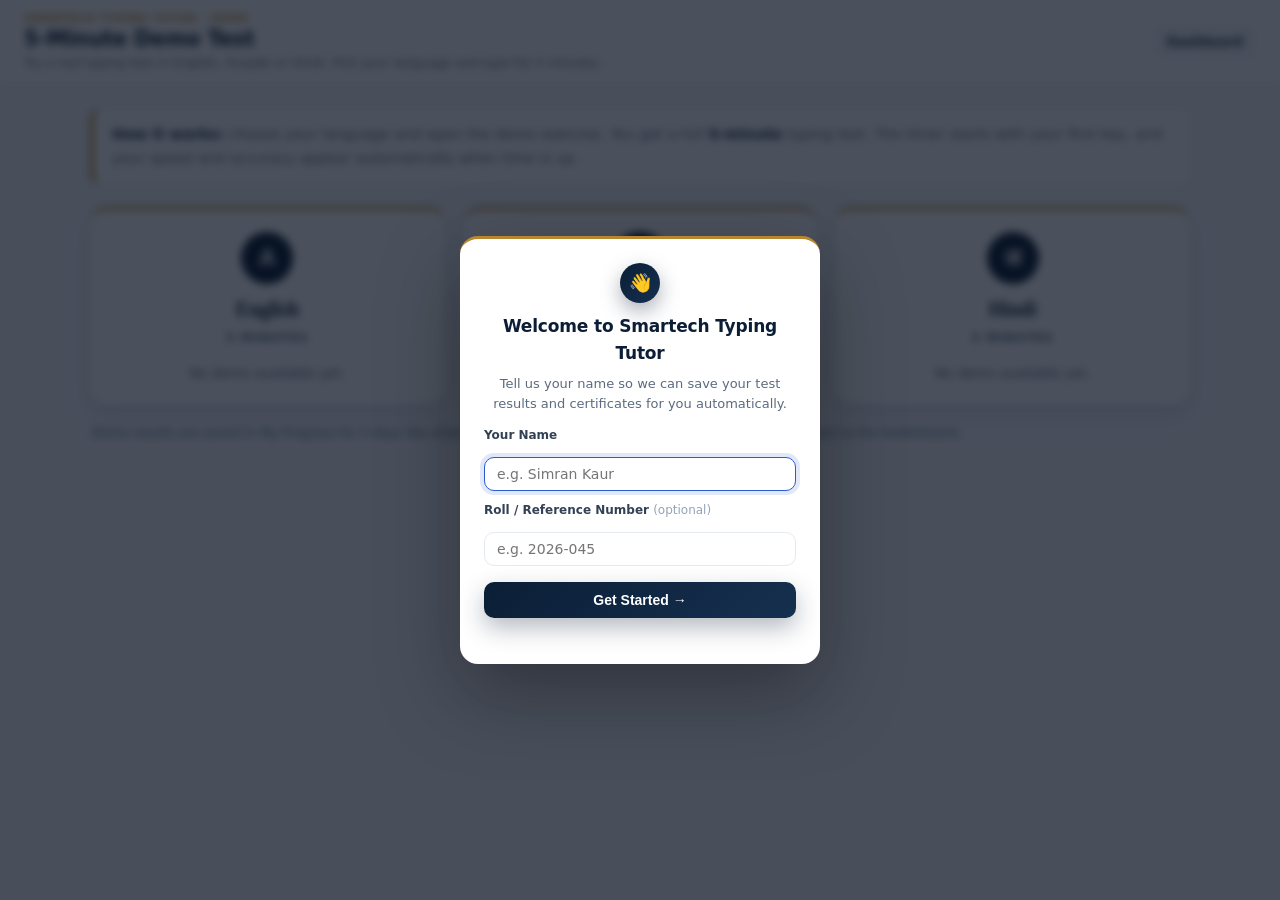
==== demo.html @ 73a7d00c "Add files via upload" ====
<!DOCTYPE html>
<html lang="en">
<head>
<link rel="icon" type="image/png" href="icon.ico">
<meta charset="UTF-8">
<script src="protect.js"></script>
<meta name="viewport" content="width=device-width, initial-scale=1.0">
<title>5-Minute Demo Test | Smartech Typing Tutor</title>
<script src="themes.js"></script>
<link rel="stylesheet" href="styles.css">
<link rel="stylesheet" href="themes.css">
<link rel="stylesheet" href="shell.css">
<style>
html, body { height: 100%; margin: 0; }
body { font-family: var(--font-body); background: var(--bg); display: flex; flex-direction: column; min-height: 100vh; }

.demo-wrap { width: 92%; max-width: 1100px; margin: 24px auto 40px; }
.demo-lead {
  margin: 0 0 22px; padding: 14px 18px; border: 1px solid var(--border); border-left: 4px solid var(--gold);
  border-radius: 12px; background: var(--card); color: var(--muted); font-size: 14.5px; line-height: 1.6;
}
.demo-lead strong { color: var(--ink); }

.demo-grid { display: grid; grid-template-columns: repeat(auto-fit, minmax(260px, 1fr)); gap: 18px; }
.demo-card {
  background: var(--card); border: 1px solid var(--border); border-top: 3px solid var(--gold);
  border-radius: 16px; box-shadow: var(--shadow-md); padding: 22px 20px 20px; text-align: center;
}
.demo-badge {
  width: 52px; height: 52px; margin: 0 auto 10px; border-radius: 50%; display: grid; place-items: center;
  background: var(--ink); color: #fff; font-size: 1.5rem; font-weight: 800;
  font-family: "Nirmala UI", "Noto Sans Gurmukhi", "Noto Sans Devanagari", Arial, sans-serif;
}
.demo-card h2 { margin: 0 0 4px; border: none; padding: 0; color: var(--ink); font-size: 1.25rem; }
.demo-card .demo-time { margin: 0 0 16px; font-size: 12px; font-weight: 700; letter-spacing: .08em; text-transform: uppercase; color: var(--muted); }
.demo-list { display: flex; flex-wrap: wrap; justify-content: center; gap: 10px; }
.demo-list p { margin: 0; color: var(--muted); font-size: 13.5px; }

.exercise-btn {
  background: var(--ink); color: #fff; border: none; border-radius: 10px; padding: 12px 22px; min-width: 150px;
  font-weight: 700; font-size: 0.95rem; cursor: pointer; transition: transform .12s ease, background .12s ease;
}
.exercise-btn:hover { background: var(--ink-700, var(--ink)); transform: translateY(-2px); }

.demo-note { margin: 18px 2px 0; font-size: 12.5px; color: var(--muted); line-height: 1.6; }
</style>

<!-- SECURITY BLOCK -->
<script>
document.addEventListener('contextmenu', e => e.preventDefault());
document.addEventListener('copy', e => e.preventDefault());
document.addEventListener('paste', e => e.preventDefault());
document.addEventListener('keydown', e => {
    if (e.key === 'F12') e.preventDefault();
    if (e.ctrlKey && e.shiftKey && e.key === 'I') e.preventDefault();
    if (e.ctrlKey && e.key === 'u') e.preventDefault();
    if (e.ctrlKey && e.key === 's') e.preventDefault();
});
</script>

<script src="profile.js"></script>
<script src="pagehead.js"></script>
</head>
<body>
<div class="main">


<div class="demo-wrap">

  <p class="demo-lead">
    <strong>How it works:</strong> choose your language and open the demo exercise. You get a full
    <strong>5-minute</strong> typing test. The timer starts with your first key, and your speed and accuracy
    appear automatically when time is up.
  </p>

  <div class="demo-grid">
    <section class="demo-card">
      <div class="demo-badge" aria-hidden="true">A</div>
      <h2>English</h2>
      <p class="demo-time">5 minutes</p>
      <div class="demo-list" id="demoEnglish"></div>
    </section>

    <section class="demo-card">
      <div class="demo-badge" aria-hidden="true">&#x0A2A;</div>
      <h2>Punjabi</h2>
      <p class="demo-time">5 minutes</p>
      <div class="demo-list" id="demoPunjabi"></div>
    </section>

    <section class="demo-card">
      <div class="demo-badge" aria-hidden="true">&#x0905;</div>
      <h2>Hindi</h2>
      <p class="demo-time">5 minutes</p>
      <div class="demo-list" id="demoHindi"></div>
    </section>
  </div>

  <p class="demo-note">
    Demo results are saved in My Progress for 3 days like other tests, but a demo never issues a certificate
    and is not sent to the leaderboard.
  </p>
</div>

<script src="exercises.js"></script>
<script>
/* Demo exercises come from the same GitHub exercise file as everything else.
   In that file a demo is a block whose ### header contains the word "Demo":
       ### Demo English   /   ### Demo Punjabi   /   ### Demo Hindi            */
if (window.SmartechExercises) {
  [["English", "demoEnglish"], ["Punjabi", "demoPunjabi"], ["Hindi", "demoHindi"]].forEach(function (p) {
    SmartechExercises.mountDemo({ container: p[1], lang: p[0], target: "paragraph.html" });
  });
}
</script>

</div>
</body>
</html>
---- styles.css ----
/* ============================================================
   Smartech Typing Tutor — Global Design System
   A single, cohesive theme used across every page: deep-ink
   navy with a restrained brass accent, a serif display face
   for headings over Inter body text, card-based layout.
   ============================================================ */

:root {
  /* ---- core palette ---- */
  --ink: #0B1E36;           /* deep navy-ink — sidebar, headers, dark surfaces */
  --ink-700: #15304F;
  --ink-600: #1E3E63;
  --primary: #0B1E36;       /* alias kept for older markup */
  --primary-light: #15304F;

  --accent: #2A5BD1;        /* action blue — buttons, links, focus */
  --accent-dark: #1E45A8;

  --gold: #B8862E;          /* premium accent — used sparingly: badges, active nav, certificates */
  --gold-light: #E7B75B;
  --gold-soft: #F6ECD6;     /* pale gold wash for backgrounds */
  --gold-dark: #8f671f;     /* darker gold stop, e.g. the sidebar avatar gradient */

  /* Sidebar text/border tokens — defaults match what sidebar.css used to
     hardcode (white-on-dark), so dark-sidebar themes are unaffected.
     Light themes override these to dark-on-light. */
  --sidebar-bg: linear-gradient(180deg, var(--ink) 0%, #050f1d 100%);
  --sidebar-text: #ffffff;
  --sidebar-text-dim: rgba(255,255,255,0.72);
  --sidebar-text-faint: rgba(255,255,255,0.55);
  --sidebar-text-faintest: rgba(255,255,255,0.35);
  --sidebar-border: rgba(255,255,255,0.08);
  --sidebar-hover-bg: rgba(255,255,255,0.07);
  --sidebar-card-bg: rgba(255,255,255,0.06);
  --sidebar-card-border: rgba(255,255,255,0.08);

  --bg: #F4F6FA;
  --card: #ffffff;
  --text: #16202E;
  --muted: #5C6B7F;
  --border: #E5E9F1;

  --green: #178A53;
  --danger: #C9432B;
  --danger-dark: #A9371F;
  --red: #C9432B;           /* alias — some pages reference --red directly */

  /* ---- type ---- */
  --font-heading: Georgia, 'Iowan Old Style', 'Palatino Linotype', 'Book Antiqua', serif;
  --font-body: 'Inter', system-ui, -apple-system, 'Segoe UI', Roboto, 'Helvetica Neue', Arial, sans-serif;
  --font-mono: 'SFMono-Regular', 'Consolas', 'Courier New', monospace;

  /* ---- shared radius + shadow scale, used to keep every page consistent ---- */
  --radius-sm: 8px;
  --radius-md: 12px;
  --radius-lg: 18px;
  --shadow-sm: 0 1px 2px rgba(11,30,54,0.04), 0 2px 8px rgba(11,30,54,0.05);
  --shadow-md: 0 4px 10px rgba(11,30,54,0.05), 0 10px 24px rgba(11,30,54,0.07);
  --shadow-lg: 0 10px 24px rgba(11,30,54,0.08), 0 24px 48px rgba(11,30,54,0.12);
}

* { box-sizing: border-box; }

html, body { height: 100%; margin: 0; }

body {
  font-family: var(--font-body);
  background: var(--bg);
  color: var(--text);
  -webkit-font-smoothing: antialiased;
  -moz-osx-font-smoothing: grayscale;
  line-height: 1.55;
}

h1, h2, h3, h4 { font-family: var(--font-heading); letter-spacing: -0.01em; }

a { color: var(--accent); }

::selection { background: rgba(42,91,209,0.18); }

/* focus visibility, kept consistent everywhere */
a:focus-visible, button:focus-visible, input:focus-visible, textarea:focus-visible, select:focus-visible, [tabindex]:focus-visible {
  outline: 2px solid var(--accent);
  outline-offset: 2px;
}

@media (prefers-reduced-motion: reduce) {
  *, *::before, *::after { animation-duration: 0.001ms !important; animation-iteration-count: 1 !important; transition-duration: 0.001ms !important; }
}

/* subtle, consistent scrollbar so the app doesn't feel like a bare webpage */
::-webkit-scrollbar { width: 10px; height: 10px; }
::-webkit-scrollbar-track { background: transparent; }
::-webkit-scrollbar-thumb { background: #cbd5e1; border-radius: 999px; }
::-webkit-scrollbar-thumb:hover { background: #94a3b8; }

/* ============================================================
   Header / top nav (used on pages that render header.html or
   their own site-header/nav)
   ============================================================ */
.site-header {
  display: flex;
  align-items: center;
  justify-content: space-between;
  padding: 16px 28px;
  border-bottom: 1px solid var(--border);
  background: #ffffff;
}
.logo { height: 56px; }

.main-nav a {
  margin: 0 10px;
  text-decoration: none;
  color: #fff;
  font-weight: 600;
}

nav {
  background: var(--ink);
  padding: 10px 18px;
}
nav ul {
  list-style: none;
  margin: 0;
  padding: 0;
  display: flex;
  align-items: center;
  flex-wrap: wrap;
}
nav ul li { margin-right: 6px; }
nav ul li a,
nav ul li button {
  color: rgba(255,255,255,0.9);
  text-decoration: none;
  font-weight: 600;
  font-size: 14.5px;
  background: transparent;
  border: none;
  padding: 8px 14px;
  border-radius: var(--radius-sm);
  cursor: pointer;
  transition: background 0.18s ease, color 0.18s ease;
}
nav ul li a:hover,
nav ul li button:hover {
  background: rgba(255,255,255,0.14);
  color: #fff;
}

.header {
  display: flex;
  justify-content: space-between;
  padding: 12px 20px;
  align-items: center;
}
.header img { height: 64px; }

/* ============================================================
   Layout helpers
   ============================================================ */
.container {
  width: 92%;
  max-width: 1200px;
  margin: 24px auto;
  padding: 12px;
  border-radius: 10px;
}
.container2 {
  max-width: 90%;
  margin: 18px auto;
  padding: 12px;
}

.card {
  background: var(--card);
  padding: 24px;
  border-radius: var(--radius-lg);
  box-shadow: var(--shadow-sm);
  border: 1px solid var(--border);
  margin-bottom: 20px;
  transition: transform 0.2s ease, box-shadow 0.2s ease;
}
.card:hover {
  box-shadow: var(--shadow-md);
}
.card h2 {
  color: var(--ink);
  font-size: 1.2rem;
  border-left: 3px solid var(--gold);
  padding-left: 14px;
  margin-bottom: 10px;
}

/* ============================================================
   Forms / inputs / buttons
   ============================================================ */
input, textarea, select {
  width: 100%;
  padding: 10px 12px;
  margin-top: 8px;
  border-radius: var(--radius-sm);
  border: 1.5px solid var(--border);
  font-family: inherit;
  font-size: 14.5px;
  background: #fff;
  color: var(--text);
  transition: border-color 0.15s ease, box-shadow 0.15s ease;
}
input:focus, textarea:focus, select:focus {
  outline: none;
  border-color: var(--accent);
  box-shadow: 0 0 0 3px rgba(42,91,209,0.13);
}

button {
  margin-top: 10px;
  padding: 10px 18px;
  border: none;
  background: var(--accent);
  color: #fff;
  border-radius: var(--radius-sm);
  font-weight: 600;
  font-size: 14.5px;
  cursor: pointer;
  transition: background 0.18s ease, transform 0.12s ease, box-shadow 0.18s ease;
  box-shadow: 0 4px 12px rgba(42,91,209,0.2);
}
button:hover { background: var(--accent-dark); transform: translateY(-1px); }
button:active { transform: translateY(0); }

.primary-btn { background: var(--ink); color: #fff; border: none; padding: 11px 20px; border-radius: var(--radius-sm); font-weight: 700; cursor: pointer; box-shadow: 0 6px 16px rgba(11,30,54,0.22); }
.primary-btn:hover { background: var(--ink-700); }
.secondary-btn { background: #fff; color: var(--ink); border: 1px solid var(--border); padding: 10px 18px; border-radius: var(--radius-sm); font-weight: 700; cursor: pointer; margin-right: 8px; }
.secondary-btn:hover { background: var(--border); }

.small-btn {
  padding: 7px 12px;
  border: 1px solid var(--border);
  cursor: pointer;
  border-radius: var(--radius-sm);
  background: var(--primary);
  color: #fff;
  font-weight: 600;
}
.small-btn:hover { background: var(--primary-light); }

.link-btn { background: transparent; color: var(--accent); border: 0; cursor: pointer; box-shadow: none; }
.link-btn:hover { background: transparent; text-decoration: underline; }

.delete-btn, button.delete-btn { background: var(--danger); box-shadow: 0 6px 16px rgba(201,67,43,0.25); }
.delete-btn:hover { background: var(--danger-dark); }

.hidden { display: none !important; }

#fullscreenBtn {
  background: #fff;
  color: var(--ink);
  border-radius: var(--radius-sm);
  border: 1px solid var(--border);
  padding: 9px 16px;
  cursor: pointer;
  font-weight: 700;
  box-shadow: var(--shadow-sm);
}
#fullscreenBtn:hover { background: #eef2f7; }

/* ============================================================
   Typing test area
   ============================================================ */
.header-row { display: flex; justify-content: space-between; align-items: center; margin-bottom: 10px; }
.left-meta, .center-meta, .right-meta { display: flex; align-items: center; gap: 10px; }
#timer { font-weight: 800; color: var(--danger); font-size: 1.15rem; font-variant-numeric: tabular-nums; }
#timere { font-weight: 800; color: var(--ink); font-variant-numeric: tabular-nums; }
#current-chunk { font-size: 1.15rem; color: var(--ink); text-align: center; font-weight: 700; font-family: var(--font-heading); }

.reference-outer,
.typing-input {
  width: 100%;
  height: 220px;
  box-sizing: border-box;
  padding: 18px;
  border: 1.5px solid var(--border);
  border-radius: var(--radius-md);
  background: #fff;
  line-height: 1.85;
  font-size: 1.3rem;
  font-family: var(--font-body);
  overflow-y: auto;
  resize: none;
  outline: none;
  margin-top: 10px;
}
.reference-outer { }
.typing-input:focus { border-color: var(--accent); box-shadow: 0 0 0 3px rgba(42,91,209,0.15); }

.paragraph { white-space: pre-wrap; }

.toggle-btn {
  background: #6b7280;
  color: #fff;
  border: none;
  border-radius: var(--radius-sm);
  padding: 9px 16px;
  cursor: pointer;
  margin-top: 12px;
  font-weight: 600;
}
.toggle-btn.active { background: var(--danger); }

/* Error highlighting used by highlightErrors() in script.js */
.correct { color: var(--green); }
.wrong { color: #fff; background: var(--danger); padding: 1px 4px; border-radius: 3px; font-weight: 700; }
.wrong u { text-decoration: underline; color: #fff; }
.wrong del { text-decoration: line-through; color: #fff; }
.given { color: var(--ink); }
.space-symbol {
  color: var(--accent-dark);
  text-decoration: none;
  font-weight: 700;
  padding: 0 4px;
  margin: 0 1px;
  border-radius: 3px;
  letter-spacing: 0.5px;
}

/* ============================================================
   Results
   ============================================================ */
.results-section { margin-top: 16px; }
#results {
  margin-top: 25px;
  padding: 24px;
  background: #fff;
  border-radius: var(--radius-lg);
  border: 1px solid var(--border);
  box-shadow: var(--shadow-md);
}
#results h2, .results-table caption {
  font-size: 22px;
  margin-bottom: 16px;
  font-weight: 700;
  font-family: var(--font-heading);
  color: var(--ink);
  text-align: center;
}

.results-table, #results-table {
  width: 100%;
  border-collapse: collapse;
  margin-top: 8px;
  font-size: 15px;
}
.results-table th, .results-table td,
#results-table th, #results-table td {
  border: 1px solid var(--border);
  padding: 11px 14px;
  text-align: left;
}
.results-table th, #results-table thead th {
  background: var(--ink);
  color: #fff;
  font-weight: 700;
  font-size: 12.5px;
  letter-spacing: 0.03em;
}
#results-table tbody tr:nth-child(even) { background: #f6f8fc; }
#results-table tbody tr:nth-child(odd) { background: #fff; }

.error-highlight, #error-highlight {
  margin-top: 12px;
  padding: 16px;
  background: var(--gold-soft);
  border: 1px solid #ead9ac;
  border-radius: var(--radius-md);
  color: #6b4f11;
}

.stats-history-table { width: 100%; border-collapse: collapse; margin-top: 10px; }
.stats-history-table th, .stats-history-table td { border: 1px solid var(--border); padding: 8px; }
.pass-result { color: var(--green); font-weight: 700; }
.fail-result { color: var(--danger); font-weight: 700; }

#results-notes { margin-top: 10px; padding: 12px; font-size: 14px; font-weight: 600; border-radius: var(--radius-sm); background: #f8fafc; }
#exam-note { color: var(--danger-dark); font-weight: 700; }
#pass-note { color: var(--green); font-weight: 700; }

#button-row button, #refresh-btn-2, #practice-another-btn-2 {
  padding: 11px 22px;
  margin: 5px;
  cursor: pointer;
  border-radius: var(--radius-sm);
  border: none;
  font-size: 14.5px;
  font-weight: 700;
}
#refresh-btn-2, #practice-another-btn-2 { background: var(--accent); color: #fff; }
#refresh-btn-2:hover, #practice-another-btn-2:hover { background: var(--accent-dark); }

.top-bar { width: 100%; display: flex; justify-content: space-between; align-items: center; margin-bottom: 10px; }
.left-meta button, .right-meta button { margin-left: 5px; }

/* ============================================================
   Popups / modals
   ============================================================ */
.popup {
  position: fixed; inset: 0; display: flex; align-items: center; justify-content: center;
  background: rgba(11,30,54,0.5);
  backdrop-filter: blur(3px);
  z-index: 15000;
}
.popup-inner {
  background: #fff; padding: 28px; border-radius: var(--radius-lg); min-width: 280px; text-align: center;
  box-shadow: 0 24px 60px rgba(0,0,0,0.28);
  border-top: 3px solid var(--gold);
}
.popup-actions { margin-top: 14px; display: flex; gap: 10px; justify-content: center; }

.error-message { background: #fdecea; border: 1px solid #f0bdb5; padding: 10px; margin-bottom: 8px; border-radius: var(--radius-sm); }

#loginModal {
  display: none; position: fixed; left: 0; top: 0; width: 100%; height: 100%;
  background: rgba(11,30,54,0.55); justify-content: center; align-items: center;
}
.modal-content { background: #fff; padding: 24px; border-radius: var(--radius-md); text-align: center; }

/* ============================================================
   Hero / intro section (index.html)
   ============================================================ */
#intro {
  display: flex;
  flex-wrap: wrap;
  align-items: center;
  justify-content: space-between;
  padding: 64px 8%;
  background: linear-gradient(135deg, #081627, var(--ink) 55%, var(--ink-600));
  border-radius: 0 0 28px 28px;
  color: #fff;
  overflow: hidden;
  position: relative;
}
#intro::before {
  content: "";
  position: absolute;
  inset: 0;
  background:
    radial-gradient(ellipse 60% 60% at 85% 15%, rgba(184,134,46,0.16), transparent 60%);
  pointer-events: none;
}
.intro-content { flex: 1; min-width: 300px; position: relative; }
.intro-content h1 { font-family: var(--font-heading); font-size: 2.5rem; font-weight: 700; letter-spacing: -0.01em; margin-bottom: 14px; color: #fff; line-height: 1.15; }
.highlight { color: var(--gold-light); }
.subtitle, .intro-content p { font-size: 1.02rem; color: rgba(255,255,255,0.82); max-width: 560px; line-height: 1.65; }
.intro-buttons { display: flex; gap: 14px; margin-top: 24px; flex-wrap: wrap; }
.btn { padding: 13px 26px; border-radius: var(--radius-sm); font-weight: 700; text-decoration: none; font-size: 0.96rem; transition: all 0.2s ease; display: inline-block; }
.gold-btn { background: var(--gold); color: var(--ink); box-shadow: 0 10px 24px rgba(184,134,46,0.35); }
.gold-btn:hover { background: var(--gold-light); transform: translateY(-2px); }
.black-btn { background: rgba(255,255,255,0.08); color: #fff; border: 1.5px solid rgba(255,255,255,0.45); }
.black-btn:hover { background: rgba(255,255,255,0.16); transform: translateY(-2px); }
.intro-image { flex: 1; text-align: center; position: relative; }
.intro-image img { width: 85%; max-width: 380px; filter: drop-shadow(0 16px 32px rgba(0,0,0,0.3)); }

@media (max-width: 800px) {
  #intro { flex-direction: column; text-align: center; padding: 44px 6%; }
  .intro-content h1 { font-size: 2rem; }
  .intro-buttons { justify-content: center; }
  .subtitle, .intro-content p { margin-left: auto; margin-right: auto; }
}

/* Deprecated intro-screen / floating letters — no longer used */
.letters-container, .letter, #intro-screen { display: none !important; }

#tips-list li { opacity: 0; transform: translateY(20px); transition: all 0.6s ease; }
#tips-list li.visible { opacity: 1; transform: translateY(0); }

/* ============================================================
   Dashboard leaderboard table (previously completely unstyled —
   only #results-table had rules, not #leaderboardTable)
   ============================================================ */
#leaderboardTable {
  width: 100%;
  border-collapse: collapse;
  margin-top: 6px;
  font-size: 14.5px;
}
#leaderboardTable th, #leaderboardTable td {
  padding: 11px 12px;
  text-align: left;
  border-bottom: 1px solid var(--border);
}
#leaderboardTable thead th {
  background: var(--ink);
  color: #fff;
  font-weight: 700;
  font-size: 12px;
  letter-spacing: 0.03em;
  border-bottom: none;
}
#leaderboardTable thead th:first-child { border-top-left-radius: var(--radius-sm); }
#leaderboardTable thead th:last-child { border-top-right-radius: var(--radius-sm); }
#leaderboardTable tbody tr:hover { background: var(--bg); }
#leaderboardTable tbody tr:nth-child(-n+3) { background: var(--gold-soft); }
#leaderboardTable tbody tr:nth-child(-n+3):hover { background: var(--gold-light); }

/* ============================================================
   Rank badges (leaderboards) — top 3 get a real gold/silver/
   bronze treatment since ranking is a genuine sequence; everyone
   else gets a plain numbered pill.
   ============================================================ */
.rank-badge {
  display: inline-flex;
  align-items: center;
  justify-content: center;
  min-width: 30px;
  height: 30px;
  padding: 0 6px;
  border-radius: 999px;
  font-weight: 800;
  font-size: 13px;
  font-family: var(--font-heading);
  color: var(--ink);
  background: var(--bg);
  border: 1px solid var(--border);
}
.rank-badge.rank-1 { background: linear-gradient(135deg, var(--gold-light), var(--gold)); color: var(--ink); border-color: transparent; box-shadow: 0 3px 10px rgba(184,134,46,0.35); }
.rank-badge.rank-2 { background: linear-gradient(135deg, #E4E8EE, #B7C1CC); color: var(--ink); border-color: transparent; box-shadow: 0 3px 10px rgba(0,0,0,0.14); }
.rank-badge.rank-3 { background: linear-gradient(135deg, #E3B08A, #B4703A); color: #fff; border-color: transparent; box-shadow: 0 3px 10px rgba(180,112,58,0.3); }

/* ============================================================
   Icon-led stat chips (mini-stats, course cards) — reuses the
   sidebar's stroke-icon language instead of emoji.
   ============================================================ */
.stat-icon {
  width: 22px; height: 22px;
  display: inline-flex;
  color: var(--accent);
  margin-bottom: 8px;
}
.stat-icon svg { width: 100%; height: 100%; display: block; }

/* ============================================================
   Rotating quote strip (dashboard hero)
   ============================================================ */
.quote-strip {
  margin-top: 22px;
  padding: 12px 18px;
  border-left: 2px solid var(--gold-light);
  color: rgba(255,255,255,0.72);
  font-family: var(--font-heading);
  font-style: italic;
  font-size: 0.98rem;
  max-width: 520px;
  min-height: 1.6em;
  transition: opacity 0.4s ease;
}

/* ============================================================
   Typing boxes: Arial in the Reference and Typing boxes on every
   test page (Punjabi / Hindi fall back to a Windows font that has
   those scripts, since Arial has no Gurmukhi/Devanagari glyphs).
   ============================================================ */
.reference-outer, .reference-outer *, #paragraph, .typing-input, #typing-input {
  font-family: Arial, "Nirmala UI", "Raavi", "Mangal", Helvetica, sans-serif !important;
}
---- themes.css ----
/* ============================================================
   Smartech Typing Tutor — Theme Packs
   ------------------------------------------------------------
   Selectable themes (the picker in sidebar.js / themes.js decides which are offered), switched by setting [data-theme] on
   <html> (see themes.js). Almost every component in styles.css
   already reads its colors from the --ink / --accent / --gold /
   --bg / --card / --text / --muted / --border custom properties,
   so each theme below only needs to redeclare that token layer —
   buttons, nav, cards, badges and the results table re-theme for
   free. Only a handful of screens (the typing surfaces, error
   highlighting) intentionally stay locked to plain white/black —
   that's the one thing no theme is allowed to touch, since typing
   accuracy depends on high, unambiguous contrast there.

   "classic" (Ink & Gold) is the original identity already defined
   in styles.css's base :root, so it has no block here — it's what
   you get with no [data-theme] attribute at all.
   ============================================================ */

/* ---------- 1. Silver Steel ---------- */
:root[data-theme="silver"] {
  --ink: #2E3338;
  --ink-700: #3C4247;
  --ink-600: #464D53;
  --primary: #2E3338;
  --primary-light: #3C4247;

  --accent: #4C6478;
  --accent-dark: #384E60;

  --gold: #93A1AC;         /* platinum accent, reuses the --gold slot everything already reads */
  --gold-light: #C9D3DC;
  --gold-soft: #EEF1F3;
  --gold-dark: #6C7982;

  --bg: #F1F2F4;
  --card: #ffffff;
  --text: #262B30;
  --muted: #6B7480;
  --border: #DADFE3;

  --shadow-sm: 0 1px 2px rgba(46,51,56,0.05), 0 2px 8px rgba(46,51,56,0.06);
  --shadow-md: 0 4px 10px rgba(46,51,56,0.06), 0 10px 24px rgba(46,51,56,0.08);
  --shadow-lg: 0 10px 24px rgba(46,51,56,0.10), 0 24px 48px rgba(46,51,56,0.14);

  --font-heading: 'Trebuchet MS', 'Segoe UI Semibold', 'Segoe UI', sans-serif;
  --sheen-a: rgba(255,255,255,0.55);
}
:root[data-theme="silver"] .sidebar {
  background: linear-gradient(180deg, #3C4247 0%, #1A1D20 100%);
}
:root[data-theme="silver"] .card,
:root[data-theme="silver"] .popup-inner,
:root[data-theme="silver"] .welcome-modal {
  background-image: linear-gradient(135deg, rgba(255,255,255,0.7), rgba(201,211,220,0.18));
}

/* ---------- 2. Aurora Gradient ---------- */
:root[data-theme="gradient"] {
  --ink: #150E29;
  --ink-700: #1D1440;
  --ink-600: #241A52;
  --primary: #150E29;
  --primary-light: #1D1440;

  --accent: #7C6CF0;
  --accent-dark: #6353D6;

  --gold: #22D3B4;
  --gold-light: #5EE8CE;
  --gold-soft: #E4FBF6;
  --gold-dark: #17967D;

  --bg: #F5F4FB;
  --card: #ffffff;
  --text: #1B1730;
  --muted: #6C6784;
  --border: #E6E3F5;

  --shadow-sm: 0 1px 2px rgba(21,14,41,0.05), 0 2px 8px rgba(21,14,41,0.06);
  --shadow-md: 0 4px 10px rgba(21,14,41,0.06), 0 10px 24px rgba(21,14,41,0.09);
  --shadow-lg: 0 10px 24px rgba(21,14,41,0.10), 0 24px 48px rgba(21,14,41,0.16);

  --font-heading: 'Century Gothic', 'Segoe UI', sans-serif;
  --grad-accent: linear-gradient(120deg, #22D3B4, #7C6CF0, #F45FA1);
  --sheen-a: rgba(124,108,240,0.5);
}
:root[data-theme="gradient"] .sidebar {
  background: linear-gradient(180deg, #1D1440 0%, #0B0718 100%);
}
:root[data-theme="gradient"] .primary-btn,
:root[data-theme="gradient"] .gold-btn,
:root[data-theme="gradient"] #refresh-btn-2,
:root[data-theme="gradient"] #practice-another-btn-2 {
  background: var(--grad-accent);
  background-size: 200% 200%;
}
:root[data-theme="gradient"] .primary-btn:hover,
:root[data-theme="gradient"] .gold-btn:hover,
:root[data-theme="gradient"] #refresh-btn-2:hover,
:root[data-theme="gradient"] #practice-another-btn-2:hover {
  background-position: 100% 50%;
}
:root[data-theme="gradient"] .sidebar ul li a.active-link {
  background: linear-gradient(120deg, rgba(34,211,180,0.2), rgba(124,108,240,0.26), rgba(244,95,161,0.2));
  box-shadow: inset 3px 0 0 #7C6CF0;
}
:root[data-theme="gradient"] #intro .intro-content h1 {
  background: var(--grad-accent);
  background-size: 200% 200%;
  -webkit-background-clip: text;
  background-clip: text;
  color: transparent;
  animation: smartechGradientShift 8s ease-in-out infinite;
}
@keyframes smartechGradientShift {
  0%, 100% { background-position: 0% 50%; }
  50% { background-position: 100% 50%; }
}

/* ---------- 3. Emerald Reserve ---------- */
:root[data-theme="emerald"] {
  --ink: #0B2B22;
  --ink-700: #123B2E;
  --ink-600: #184A39;
  --primary: #0B2B22;
  --primary-light: #123B2E;

  --accent: #1D9A6C;
  --accent-dark: #157E56;

  --gold: #C9A227;
  --gold-light: #E4C465;
  --gold-soft: #FBF3DC;
  --gold-dark: #96771E;

  --bg: #F3F7F4;
  --card: #ffffff;
  --text: #142A22;
  --muted: #5B6E64;
  --border: #DCE6E0;

  --shadow-sm: 0 1px 2px rgba(11,43,34,0.05), 0 2px 8px rgba(11,43,34,0.06);
  --shadow-md: 0 4px 10px rgba(11,43,34,0.06), 0 10px 24px rgba(11,43,34,0.09);
  --shadow-lg: 0 10px 24px rgba(11,43,34,0.10), 0 24px 48px rgba(11,43,34,0.15);

  --font-heading: 'Constantia', 'Cambria', Georgia, serif;
  --sheen-a: rgba(201,162,39,0.42);
}
:root[data-theme="emerald"] .sidebar {
  background: linear-gradient(180deg, #123B2E 0%, #051510 100%);
}

/* ---------- 4. Royal Maroon ---------- */
:root[data-theme="maroon"] {
  --ink: #3B0A14;
  --ink-700: #4E0F1C;
  --ink-600: #611526;
  --primary: #3B0A14;
  --primary-light: #4E0F1C;

  --accent: #C1414F;
  --accent-dark: #A02F3C;

  --gold: #C89B3C;
  --gold-light: #E3BD6C;
  --gold-soft: #FBF1DD;
  --gold-dark: #93702B;

  --bg: #FBF5F1;
  --card: #ffffff;
  --text: #2B1013;
  --muted: #7A5C60;
  --border: #EBD9D3;

  --shadow-sm: 0 1px 2px rgba(59,10,20,0.05), 0 2px 8px rgba(59,10,20,0.06);
  --shadow-md: 0 4px 10px rgba(59,10,20,0.06), 0 10px 24px rgba(59,10,20,0.09);
  --shadow-lg: 0 10px 24px rgba(59,10,20,0.10), 0 24px 48px rgba(59,10,20,0.15);

  --font-heading: 'Bookman Old Style', Garamond, Georgia, serif;
  --sheen-a: rgba(200,155,60,0.42);
}
:root[data-theme="maroon"] .sidebar {
  background: linear-gradient(180deg, #4E0F1C 0%, #1C0509 100%);
}

/* ---------- 5. Pearl Ivory (light) ---------- */
:root[data-theme="pearl"] {
  --ink: #2B2A28;
  --ink-700: #3A3936;
  --ink-600: #47453F;
  --primary: #2B2A28;
  --primary-light: #3A3936;

  --accent: #B9833E;
  --accent-dark: #966A2F;

  --gold: #C9A227;
  --gold-light: #E4C465;
  --gold-soft: #FBF3DC;
  --gold-dark: #96771E;

  --bg: #FAF7F2;
  --card: #ffffff;
  --text: #2B2A28;
  --muted: #837E72;
  --border: #E8E1D2;

  --shadow-sm: 0 1px 2px rgba(43,42,40,0.05), 0 2px 8px rgba(43,42,40,0.06);
  --shadow-md: 0 4px 10px rgba(43,42,40,0.06), 0 10px 24px rgba(43,42,40,0.08);
  --shadow-lg: 0 10px 24px rgba(43,42,40,0.10), 0 24px 48px rgba(43,42,40,0.14);

  --font-heading: 'Constantia', 'Cambria', Georgia, serif;
  --sheen-a: rgba(185,131,62,0.3);

  /* Light sidebar — the thing that actually makes this theme "lighter",
     not just a lighter content area */
  --sidebar-bg: linear-gradient(180deg, #ffffff 0%, #F3EEE3 100%);
  --sidebar-text: #2B2A28;
  --sidebar-text-dim: rgba(43,42,40,0.72);
  --sidebar-text-faint: rgba(43,42,40,0.5);
  --sidebar-text-faintest: rgba(43,42,40,0.4);
  --sidebar-border: rgba(43,42,40,0.1);
  --sidebar-hover-bg: rgba(43,42,40,0.06);
  --sidebar-card-bg: rgba(43,42,40,0.05);
  --sidebar-card-border: rgba(43,42,40,0.08);
}

/* ---------- 6. Sky Breeze (light) ---------- */
:root[data-theme="sky"] {
  --ink: #16324A;
  --ink-700: #1E425F;
  --ink-600: #275277;
  --primary: #16324A;
  --primary-light: #1E425F;

  --accent: #2E8BC0;
  --accent-dark: #23688F;

  --gold: #D9A62E;
  --gold-light: #F0C65C;
  --gold-soft: #FDF3DD;
  --gold-dark: #A47A1F;

  --bg: #F3F8FC;
  --card: #ffffff;
  --text: #152736;
  --muted: #5F7A8C;
  --border: #DCEAF2;

  --shadow-sm: 0 1px 2px rgba(21,39,54,0.05), 0 2px 8px rgba(21,39,54,0.06);
  --shadow-md: 0 4px 10px rgba(21,39,54,0.06), 0 10px 24px rgba(21,39,54,0.08);
  --shadow-lg: 0 10px 24px rgba(21,39,54,0.10), 0 24px 48px rgba(21,39,54,0.14);

  --font-heading: 'Candara', 'Segoe UI', sans-serif;
  --sheen-a: rgba(46,139,192,0.3);

  --sidebar-bg: linear-gradient(180deg, #ffffff 0%, #E7F1F8 100%);
  --sidebar-text: #152736;
  --sidebar-text-dim: rgba(21,39,54,0.72);
  --sidebar-text-faint: rgba(21,39,54,0.5);
  --sidebar-text-faintest: rgba(21,39,54,0.4);
  --sidebar-border: rgba(21,39,54,0.1);
  --sidebar-hover-bg: rgba(21,39,54,0.06);
  --sidebar-card-bg: rgba(21,39,54,0.05);
  --sidebar-card-border: rgba(21,39,54,0.08);
}

/* ---------- 7. Mint Fresh (light) ---------- */
:root[data-theme="mint"] {
  --ink: #1B5E52;
  --ink-700: #247062;
  --ink-600: #2E8272;
  --primary: #1B5E52;
  --primary-light: #247062;

  --accent: #13796A;
  --accent-dark: #0E6054;

  --gold: #F2C14E;
  --gold-light: #F8DB8E;
  --gold-soft: #FFF6DC;
  --gold-dark: #B58414;

  --bg: #F2FAF7;
  --card: #ffffff;
  --text: #123B33;
  --muted: #4A6B62;
  --border: #D5EAE2;

  --shadow-sm: 0 1px 2px rgba(27,94,82,0.05), 0 2px 8px rgba(27,94,82,0.06);
  --shadow-md: 0 4px 10px rgba(27,94,82,0.06), 0 10px 24px rgba(27,94,82,0.08);
  --shadow-lg: 0 10px 24px rgba(27,94,82,0.10), 0 24px 48px rgba(27,94,82,0.13);

  --font-heading: 'Candara', 'Segoe UI', sans-serif;
  --sheen-a: rgba(19,121,106,0.28);

  /* Light sidebar + light hero (see "Light theme extras" below) */
  --sidebar-bg: linear-gradient(180deg, #ffffff 0%, #E4F4EE 100%);
  --sidebar-text: #123B33;
  --sidebar-text-dim: rgba(18,59,51,0.76);
  --sidebar-text-faint: rgba(18,59,51,0.58);
  --sidebar-text-faintest: rgba(18,59,51,0.5);
  --sidebar-border: rgba(18,59,51,0.10);
  --sidebar-hover-bg: rgba(19,121,106,0.08);
  --sidebar-card-bg: rgba(19,121,106,0.07);
  --sidebar-card-border: rgba(19,121,106,0.14);
  --sidebar-active-bg: rgba(19,121,106,0.13);

  --hero-bg: linear-gradient(135deg, #DDF3EA 0%, #F6FCF9 52%, #CFEBE0 100%);
  --hero-glow: rgba(242,193,78,0.30);
  --hero-title: #123B33;
  --hero-text: #3F615A;
  --hero-highlight: #0E6054;
  --hero-outline: rgba(27,94,82,0.45);
  --hero-outline-hover: rgba(27,94,82,0.10);
}

/* ---------- 8. Lavender Mist (light) ---------- */
:root[data-theme="lavender"] {
  --ink: #4F4396;
  --ink-700: #5D50A8;
  --ink-600: #6B5EB8;
  --primary: #4F4396;
  --primary-light: #5D50A8;

  --accent: #6A58D0;
  --accent-dark: #5444B5;

  --gold: #F0C04F;
  --gold-light: #F7D98C;
  --gold-soft: #FFF5DB;
  --gold-dark: #B3851A;

  --bg: #F6F4FD;
  --card: #ffffff;
  --text: #2A2250;
  --muted: #645C8A;
  --border: #E3DEF5;

  --shadow-sm: 0 1px 2px rgba(79,67,150,0.05), 0 2px 8px rgba(79,67,150,0.06);
  --shadow-md: 0 4px 10px rgba(79,67,150,0.06), 0 10px 24px rgba(79,67,150,0.08);
  --shadow-lg: 0 10px 24px rgba(79,67,150,0.10), 0 24px 48px rgba(79,67,150,0.13);

  --font-heading: 'Candara', 'Segoe UI', sans-serif;
  --sheen-a: rgba(106,88,208,0.28);

  --sidebar-bg: linear-gradient(180deg, #ffffff 0%, #EBE6FA 100%);
  --sidebar-text: #2A2250;
  --sidebar-text-dim: rgba(42,34,80,0.76);
  --sidebar-text-faint: rgba(42,34,80,0.58);
  --sidebar-text-faintest: rgba(42,34,80,0.5);
  --sidebar-border: rgba(42,34,80,0.10);
  --sidebar-hover-bg: rgba(106,88,208,0.08);
  --sidebar-card-bg: rgba(106,88,208,0.07);
  --sidebar-card-border: rgba(106,88,208,0.14);
  --sidebar-active-bg: rgba(106,88,208,0.13);

  --hero-bg: linear-gradient(135deg, #E8E2FA 0%, #FAF8FF 52%, #DDD5F5 100%);
  --hero-glow: rgba(240,192,79,0.28);
  --hero-title: #2A2250;
  --hero-text: #5A5280;
  --hero-highlight: #5444B5;
  --hero-outline: rgba(79,67,150,0.45);
  --hero-outline-hover: rgba(79,67,150,0.10);
}

/* ---------- Light theme extras (Mint Fresh, Lavender Mist) ----------
   Pearl Ivory only lightens the sidebar; these two also lighten the Dashboard
   hero and soften the sidebar shadow, so the whole app reads light. Buttons,
   table headers and the menu button stay in the dark --ink colour on purpose
   (white text on them must remain easy to read). */
:root[data-theme="mint"] .sidebar,
:root[data-theme="lavender"] .sidebar { box-shadow: 10px 0 32px rgba(40,50,70,0.12); }

:root[data-theme="mint"] .sidebar ul li a.active-link,
:root[data-theme="lavender"] .sidebar ul li a.active-link { background: var(--sidebar-active-bg); }

:root[data-theme="mint"] .sidebar ul li a:hover .nav-ico,
:root[data-theme="mint"] .sidebar ul li a.active-link .nav-ico,
:root[data-theme="lavender"] .sidebar ul li a:hover .nav-ico,
:root[data-theme="lavender"] .sidebar ul li a.active-link .nav-ico { color: var(--accent); }

:root[data-theme="mint"] #intro,
:root[data-theme="lavender"] #intro {
  background: var(--hero-bg);
  color: var(--hero-title);
  border: 1px solid var(--border);
  border-top: 0;
}
:root[data-theme="mint"] #intro::before,
:root[data-theme="lavender"] #intro::before {
  background: radial-gradient(ellipse 60% 60% at 85% 15%, var(--hero-glow), transparent 60%);
}
:root[data-theme="mint"] .intro-content h1,
:root[data-theme="lavender"] .intro-content h1 { color: var(--hero-title); }
:root[data-theme="mint"] .highlight,
:root[data-theme="lavender"] .highlight { color: var(--hero-highlight); }
:root[data-theme="mint"] .subtitle,
:root[data-theme="mint"] .intro-content p,
:root[data-theme="lavender"] .subtitle,
:root[data-theme="lavender"] .intro-content p { color: var(--hero-text); }
:root[data-theme="mint"] .black-btn,
:root[data-theme="lavender"] .black-btn { background: rgba(255,255,255,0.65); color: var(--ink); border-color: var(--hero-outline); }
:root[data-theme="mint"] .black-btn:hover,
:root[data-theme="lavender"] .black-btn:hover { background: var(--hero-outline-hover); }
:root[data-theme="mint"] .gold-btn,
:root[data-theme="lavender"] .gold-btn { box-shadow: 0 10px 24px rgba(0,0,0,0.12); }
:root[data-theme="mint"] .quote-strip,
:root[data-theme="lavender"] .quote-strip { color: var(--hero-text); border-left-color: var(--gold); }
/* The hero logo is a white graphic, so on the light hero it sits on a tile in the theme's ink colour */
:root[data-theme="mint"] .intro-image img,
:root[data-theme="lavender"] .intro-image img {
  box-sizing: border-box;
  padding: 30px 26px;
  border-radius: 28px;
  background: linear-gradient(135deg, var(--ink) 0%, var(--ink-600) 100%);
  box-shadow: var(--shadow-lg);
  filter: none;
}

/* ============================================================
   Shared premium chrome — applies under every theme, using
   each theme's own --sheen-a / --gold-dark so the effect always
   matches the current palette. Deliberately a single, one-time
   moment (plays once on load, doesn't loop) rather than scattered
   hover animations; prefers-reduced-motion (styles.css) already
   disables it for anyone who has that setting on.
   ============================================================ */
.sidebar-header { position: relative; overflow: hidden; }
.sidebar-header::after {
  content: "";
  position: absolute;
  top: 0; left: -60%;
  width: 40%; height: 100%;
  background: linear-gradient(75deg, transparent, var(--sheen-a, rgba(255,255,255,0.35)), transparent);
  transform: skewX(-20deg);
  animation: smartechSheen 2.2s ease-in-out 0.5s 1;
  pointer-events: none;
}
@keyframes smartechSheen {
  from { left: -60%; }
  to { left: 130%; }
}

/* ============================================================
   Theme picker — small swatch row rendered into the sidebar
   footer by sidebar.js / themes.js
   ============================================================ */
.theme-picker {
  padding: 14px 18px 6px;
  border-top: 1px solid var(--sidebar-border);
}
.theme-picker-label {
  font-size: 11px;
  color: var(--sidebar-text-faintest);
  margin-bottom: 9px;
  letter-spacing: 0.02em;
}
.theme-swatches { display: flex; gap: 9px; flex-wrap: wrap; }
.theme-swatch {
  width: 26px; height: 26px;
  border-radius: 50%;
  border: 2px solid var(--sidebar-border);
  cursor: pointer;
  padding: 0;
  margin: 0;
  box-shadow: 0 2px 6px rgba(0,0,0,0.25);
  transition: transform 0.15s ease, border-color 0.15s ease;
}
.theme-swatch:hover { transform: translateY(-2px) scale(1.08); }
.theme-swatch:focus-visible { outline: 2px solid var(--sidebar-text); outline-offset: 2px; }
.theme-swatch.active-theme {
  border-color: var(--sidebar-text);
  box-shadow: 0 0 0 2px var(--sidebar-hover-bg), 0 2px 6px rgba(0,0,0,0.25);
}
---- shell.css ----
/* ============================================================
   Smartech Typing Tutor - shared page shell
   (there is no sidebar any more: every page has its own heading
   with a Dashboard button, and the dashboard has Settings.)
   - first-launch "who is typing?" welcome modal (profile.js)
   - page heading built by pagehead.js on every inner page
   ============================================================ */

/* ============================================================
   Welcome / Name-capture modal (shown once, first launch)
   ============================================================ */
.welcome-modal-overlay {
  position: fixed;
  inset: 0;
  background: rgba(6, 15, 30, 0.72);
  backdrop-filter: blur(4px);
  display: flex;
  align-items: center;
  justify-content: center;
  z-index: 20000;
  animation: welcomeFadeIn 0.25s ease;
  font-family: var(--font-body);
}
.welcome-modal-overlay.closing { animation: welcomeFadeOut 0.2s ease forwards; }

.welcome-modal {
  background: #fff;
  width: 92%;
  max-width: 420px;
  border-radius: var(--radius-lg);
  padding: 36px 32px 30px;
  text-align: center;
  box-shadow: 0 30px 80px rgba(0,0,0,0.35);
  animation: welcomePopIn 0.3s cubic-bezier(.34,1.56,.64,1);
  border-top: 3px solid var(--gold);
}

.welcome-modal-badge {
  width: 54px; height: 54px;
  border-radius: 50%;
  background: linear-gradient(135deg, var(--ink), var(--ink-700));
  display: flex; align-items: center; justify-content: center;
  font-size: 24px;
  margin: 0 auto 16px;
  box-shadow: 0 8px 20px rgba(11,30,54,0.35);
}

.welcome-modal h2 {
  margin: 0 0 8px;
  font-family: var(--font-heading);
  font-size: 21px;
  color: var(--ink);
  font-weight: 700;
}

.welcome-modal p {
  margin: 0 0 22px;
  color: var(--muted);
  font-size: 14px;
  line-height: 1.55;
}

.welcome-modal label {
  display: block;
  text-align: left;
  font-size: 12.5px;
  font-weight: 600;
  color: #334155;
  margin: 14px 0 6px;
}
.welcome-modal label span { font-weight: 400; color: #94a3b8; }

.welcome-modal input {
  width: 100%;
  padding: 11px 14px;
  border-radius: 10px;
  border: 1.5px solid var(--border);
  font-size: 14.5px;
  box-sizing: border-box;
  font-family: inherit;
  transition: border-color 0.2s ease, box-shadow 0.2s ease;
}
.welcome-modal input:focus {
  outline: none;
  border-color: var(--accent);
  box-shadow: 0 0 0 4px rgba(42,91,209,0.14);
}

.welcome-save-btn {
  width: 100%;
  margin-top: 24px;
  padding: 13px 16px;
  border: none;
  border-radius: 10px;
  background: linear-gradient(135deg, var(--ink), var(--ink-700));
  color: #fff;
  font-size: 15px;
  font-weight: 700;
  cursor: pointer;
  transition: transform 0.15s ease, box-shadow 0.15s ease;
  box-shadow: 0 10px 25px rgba(11,30,54,0.3);
}
.welcome-save-btn:hover { transform: translateY(-2px); box-shadow: 0 14px 32px rgba(11,30,54,0.35); }
.welcome-save-btn:active { transform: translateY(0); }

.welcome-error {
  min-height: 18px;
  color: var(--red);
  font-size: 12.5px;
  margin-top: 8px;
  font-weight: 600;
}

@keyframes welcomeFadeIn { from { opacity: 0; } to { opacity: 1; } }
@keyframes welcomeFadeOut { to { opacity: 0; } }
@keyframes welcomePopIn {
  from { opacity: 0; transform: scale(0.92) translateY(10px); }
  to { opacity: 1; transform: scale(1) translateY(0); }
}

/* ============================================================
   Page heading (built by pagehead.js on every inner page)
   Compact, single-row: label, title (+ exercise pill), one-line
   description on the left; navigation buttons on the right.
   ============================================================ */
.app-page-head {
  display: flex;
  align-items: center;
  justify-content: space-between;
  gap: 16px;
  padding: 12px 24px;
  background: var(--card);
  border-bottom: 1px solid var(--border);
  min-height: 72px;
}
.app-page-head .aph-text { min-width: 0; flex: 1 1 auto; }
.app-page-head .aph-eyebrow {
  font-family: var(--font-body);
  font-size: 10.5px;
  font-weight: 700;
  letter-spacing: .08em;
  text-transform: uppercase;
  color: var(--gold);
  line-height: 1.2;
  white-space: nowrap;
  overflow: hidden;
  text-overflow: ellipsis;
}
.app-page-head .aph-title {
  display: flex;
  align-items: center;
  gap: 10px;
  margin: 2px 0 0;
  font-family: var(--font-body);
  font-size: 1.3rem;
  font-weight: 700;
  letter-spacing: -0.01em;
  line-height: 1.25;
  color: var(--ink);
}
.app-page-head .aph-pill {
  font-size: 11.5px;
  font-weight: 700;
  letter-spacing: .02em;
  color: var(--ink);
  background: var(--gold-soft);
  border: 1px solid var(--gold);
  border-radius: 999px;
  padding: 2px 10px;
  white-space: nowrap;
}
.app-page-head .aph-sub {
  margin: 2px 0 0;
  font-size: 12.5px;
  line-height: 1.35;
  color: var(--muted);
  white-space: nowrap;
  overflow: hidden;
  text-overflow: ellipsis;
}
.app-page-head .aph-actions { display: flex; gap: 8px; flex: 0 0 auto; }
.app-page-head .aph-link {
  text-decoration: none;
  font-size: 12.5px;
  font-weight: 600;
  color: var(--ink);
  padding: 6px 12px;
  border: 1px solid var(--border);
  border-radius: 6px;
  background: var(--bg);
  white-space: nowrap;
  transition: background .18s ease, border-color .18s ease;
}
.app-page-head .aph-link:hover { background: var(--card); border-color: var(--gold); }
@media (max-width: 900px) {
  .app-page-head .aph-sub { display: none; }
}
@media (max-width: 720px) {
  .app-page-head { padding: 10px 14px; }
  .app-page-head .aph-title { font-size: 1.1rem; }
}

/* Welcome / name modal: compact */
/* Welcome / name modal: smaller */
.welcome-modal { max-width: 360px; padding: 24px 24px 20px; }
.welcome-modal-badge { width: 40px; height: 40px; font-size: 18px; margin-bottom: 10px; }
.welcome-modal h2 { font-family: var(--font-body); font-size: 17px; }
.welcome-modal p { font-size: 13px; margin-bottom: 12px; }
.welcome-modal label { margin: 10px 0 4px; font-size: 12px; }
.welcome-modal input { padding: 8px 12px; font-size: 14px; }
.welcome-save-btn { margin-top: 16px; padding: 10px 14px; font-size: 14px; }

/* "Dashboard" link on pages with their own hero (Activation, Contact) */
.shell-back {
  position: fixed; top: 14px; left: 16px; z-index: 50; display: inline-flex; align-items: center; gap: 6px;
  padding: 8px 16px; border-radius: 999px; font: 700 13px/1 var(--font-body); text-decoration: none; color: #fff;
  background: var(--ink); border: 1px solid rgba(255,255,255,.28); box-shadow: 0 6px 18px rgba(11,30,54,.28);
  transition: transform .15s ease, background .15s ease;
}
.shell-back:hover, .shell-back:focus-visible { background: var(--ink-700); transform: translateY(-1px); outline: none; }
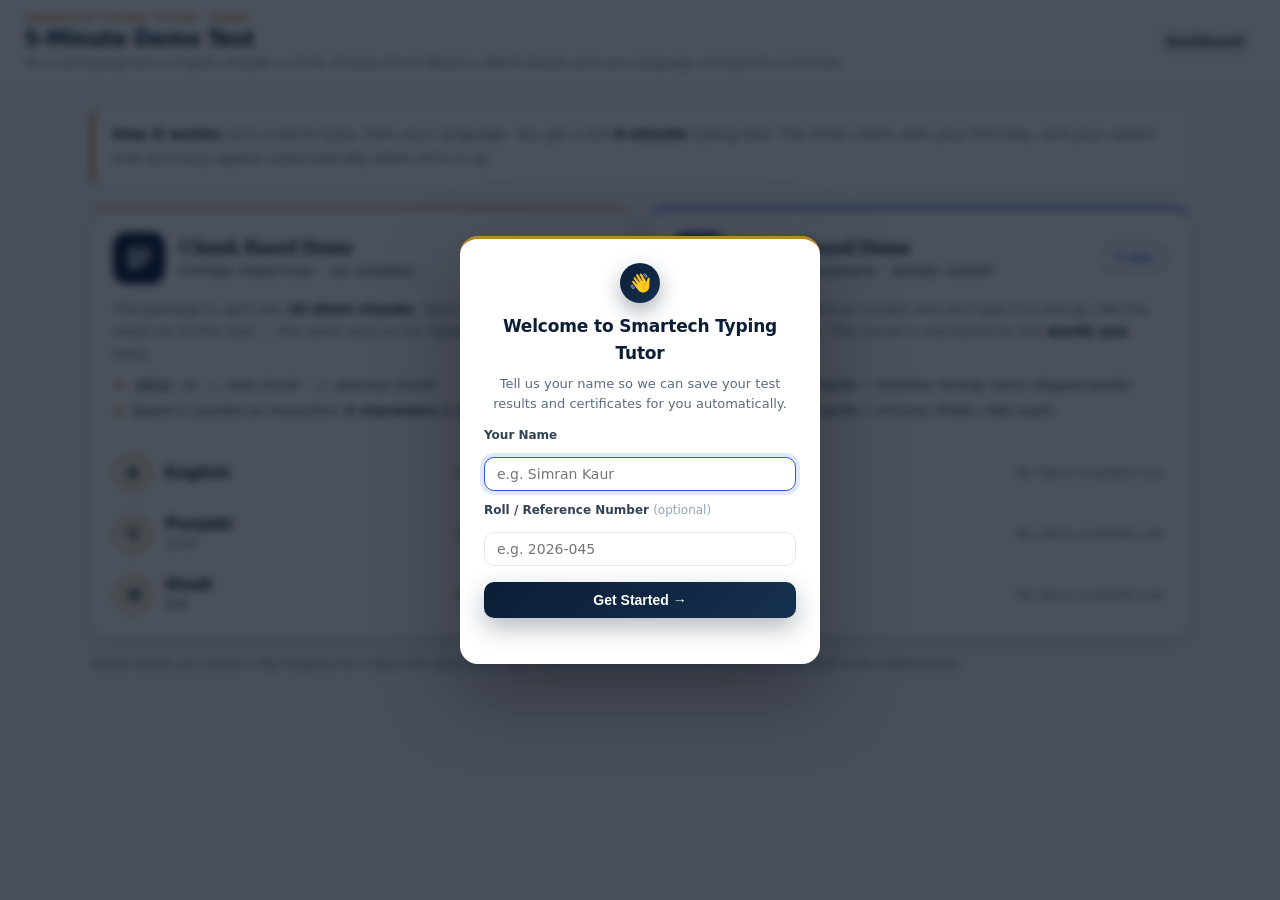
==== commit 3195ab71: "Add files via upload" ====
--- a/demo.html
+++ b/demo.html
@@ -21,28 +21,78 @@
 }
 .demo-lead strong { color: var(--ink); }
 
-.demo-grid { display: grid; grid-template-columns: repeat(auto-fit, minmax(260px, 1fr)); gap: 18px; }
+/* Two cards: Chunk Based Demo, then Words Based Demo (side by side, stacked on a narrow window) */
+.demo-grid { display: grid; grid-template-columns: repeat(auto-fit, minmax(340px, 1fr)); gap: 20px; align-items: stretch; }
 .demo-card {
+  display: flex; flex-direction: column;
   background: var(--card); border: 1px solid var(--border); border-top: 3px solid var(--gold);
-  border-radius: 16px; box-shadow: var(--shadow-md); padding: 22px 20px 20px; text-align: center;
-}
+  border-radius: 16px; box-shadow: var(--shadow-md); padding: 22px 22px 20px;
+}
+.demo-card.demo-words { border-top-color: var(--accent); }
+.demo-words .demo-icon { background: var(--accent); }
+
+.demo-head { display: flex; align-items: center; gap: 14px; }
+.demo-icon {
+  flex: 0 0 auto; width: 52px; height: 52px; border-radius: 14px; display: grid; place-items: center;
+  background: var(--ink); color: #fff;
+}
+.demo-icon svg { width: 26px; height: 26px; display: block; }
+.demo-titles { min-width: 0; flex: 1 1 auto; }
+.demo-card h2 { margin: 0; border: none; padding: 0; color: var(--ink); font-size: 1.3rem; line-height: 1.2; }
+.demo-kicker { margin: 3px 0 0; font-size: 12px; font-weight: 700; letter-spacing: .08em; text-transform: uppercase; color: var(--muted); }
+.demo-time {
+  flex: 0 0 auto; padding: 5px 12px; border-radius: 99px; font-size: 12px; font-weight: 800; letter-spacing: .04em;
+  color: var(--ink); background: var(--gold-soft); border: 1px solid var(--gold);
+}
+.demo-words .demo-time { background: transparent; border-color: var(--accent); color: var(--accent); }
+
+.demo-desc { margin: 14px 0 10px; color: var(--muted); font-size: 14px; line-height: 1.6; }
+.demo-desc strong { color: var(--ink); }
+.demo-facts { list-style: none; margin: 0 0 16px; padding: 0; display: grid; gap: 6px; }
+.demo-facts li { position: relative; padding-left: 18px; font-size: 13px; line-height: 1.5; color: var(--text); }
+.demo-facts li::before {
+  content: ""; position: absolute; left: 2px; top: .55em; width: 7px; height: 7px; border-radius: 50%; background: var(--gold);
+}
+.demo-words .demo-facts li::before { background: var(--accent); }
+.demo-facts kbd {
+  font: 600 11.5px var(--font-mono); padding: 1px 6px; border: 1px solid var(--border); border-bottom-width: 2px;
+  border-radius: 5px; background: var(--bg); color: var(--ink);
+}
+
+/* One row per language: badge + name on the left, Start Demo button(s) on the right */
+.demo-langs { margin-top: auto; border-top: 1px solid var(--border); padding-top: 6px; }
+.demo-lang { display: flex; align-items: center; gap: 12px; padding: 10px 0; border-bottom: 1px solid var(--border); }
+.demo-lang:last-child { border-bottom: none; padding-bottom: 0; }
 .demo-badge {
-  width: 52px; height: 52px; margin: 0 auto 10px; border-radius: 50%; display: grid; place-items: center;
-  background: var(--ink); color: #fff; font-size: 1.5rem; font-weight: 800;
+  flex: 0 0 auto; width: 40px; height: 40px; border-radius: 50%; display: grid; place-items: center;
+  background: var(--gold-soft); color: var(--ink); border: 1px solid var(--gold); font-size: 1.15rem; font-weight: 800;
   font-family: "Nirmala UI", "Noto Sans Gurmukhi", "Noto Sans Devanagari", Arial, sans-serif;
 }
-.demo-card h2 { margin: 0 0 4px; border: none; padding: 0; color: var(--ink); font-size: 1.25rem; }
-.demo-card .demo-time { margin: 0 0 16px; font-size: 12px; font-weight: 700; letter-spacing: .08em; text-transform: uppercase; color: var(--muted); }
-.demo-list { display: flex; flex-wrap: wrap; justify-content: center; gap: 10px; }
-.demo-list p { margin: 0; color: var(--muted); font-size: 13.5px; }
+.demo-words .demo-badge { background: #fff; border-color: var(--accent); color: var(--accent); }
+.demo-lname { flex: 1 1 auto; min-width: 0; line-height: 1.25; }
+.demo-lname strong { display: block; color: var(--ink); font-size: 1rem; }
+.demo-lname span { font-size: 12.5px; color: var(--muted); font-family: "Nirmala UI", "Noto Sans Gurmukhi", "Noto Sans Devanagari", Arial, sans-serif; }
+.demo-list { flex: 0 1 auto; display: flex; flex-wrap: wrap; justify-content: flex-end; gap: 8px; }
+.demo-list p { margin: 0; color: var(--muted); font-size: 13px; text-align: right; }
 
 .exercise-btn {
-  background: var(--ink); color: #fff; border: none; border-radius: 10px; padding: 12px 22px; min-width: 150px;
-  font-weight: 700; font-size: 0.95rem; cursor: pointer; transition: transform .12s ease, background .12s ease;
+  background: var(--ink); color: #fff; border: none; border-radius: 10px; padding: 10px 20px; min-width: 118px;
+  font-weight: 700; font-size: 0.92rem; cursor: pointer; transition: transform .12s ease, background .12s ease;
 }
 .exercise-btn:hover { background: var(--ink-700, var(--ink)); transform: translateY(-2px); }
+.exercise-btn:focus-visible { outline: 3px solid var(--gold); outline-offset: 2px; }
+.demo-words .exercise-btn { background: var(--accent); }
+.demo-words .exercise-btn:hover { background: var(--accent-dark, var(--accent)); }
 
 .demo-note { margin: 18px 2px 0; font-size: 12.5px; color: var(--muted); line-height: 1.6; }
+
+@media (max-width: 460px) {
+  .demo-card { padding: 18px 16px 16px; }
+  .demo-time { display: none; }
+  .demo-lang { flex-wrap: wrap; }
+  .demo-list { width: 100%; justify-content: stretch; }
+  .demo-list .exercise-btn { flex: 1 1 auto; }
+}
 </style>
 
 <!-- SECURITY BLOCK -->
@@ -68,32 +118,95 @@
 <div class="demo-wrap">
 
   <p class="demo-lead">
-    <strong>How it works:</strong> choose your language and open the demo exercise. You get a full
+    <strong>How it works:</strong> pick a demo type, then your language. You get a full
     <strong>5-minute</strong> typing test. The timer starts with your first key, and your speed and accuracy
     appear automatically when time is up.
   </p>
 
   <div class="demo-grid">
-    <section class="demo-card">
-      <div class="demo-badge" aria-hidden="true">A</div>
-      <h2>English</h2>
-      <p class="demo-time">5 minutes</p>
-      <div class="demo-list" id="demoEnglish"></div>
+
+    <!-- Card 1: Chunk Based Demo (testpage.html) -->
+    <section class="demo-card demo-chunk" aria-labelledby="chunkTitle">
+      <header class="demo-head">
+        <div class="demo-icon" aria-hidden="true">
+          <svg viewBox="0 0 24 24" fill="none" stroke="currentColor" stroke-width="2" stroke-linecap="round" stroke-linejoin="round"><rect x="3" y="3" width="18" height="5" rx="1.5"/><rect x="3" y="10" width="18" height="5" rx="1.5"/><rect x="3" y="17" width="11" height="4" rx="1.5"/></svg>
+        </div>
+        <div class="demo-titles">
+          <h2 id="chunkTitle">Chunk Based Demo</h2>
+          <p class="demo-kicker">Typing Practice &middot; 10 chunks</p>
+        </div>
+        <span class="demo-time">5 min</span>
+      </header>
+
+      <p class="demo-desc">
+        The passage is split into <strong>10 short chunks</strong>. Type one chunk, then move on to the next
+        &mdash; the same way as the Typing Practice (Chunk) tests.
+      </p>
+      <ul class="demo-facts">
+        <li><kbd>Enter</kbd> or <kbd>&darr;</kbd> next chunk &middot; <kbd>&uarr;</kbd> previous chunk</li>
+        <li>Speed is counted on characters: <strong>5 characters = 1 word</strong></li>
+      </ul>
+
+      <div class="demo-langs" role="group" aria-label="Chunk Based Demo - choose a language">
+        <div class="demo-lang">
+          <span class="demo-badge" aria-hidden="true">A</span>
+          <div class="demo-lname"><strong>English</strong></div>
+          <div class="demo-list" id="chunkEnglish"></div>
+        </div>
+        <div class="demo-lang">
+          <span class="demo-badge" aria-hidden="true">&#x0A2A;</span>
+          <div class="demo-lname"><strong>Punjabi</strong><span>&#x0A2A;&#x0A70;&#x0A1C;&#x0A3E;&#x0A2C;&#x0A40;</span></div>
+          <div class="demo-list" id="chunkPunjabi"></div>
+        </div>
+        <div class="demo-lang">
+          <span class="demo-badge" aria-hidden="true">&#x0905;</span>
+          <div class="demo-lname"><strong>Hindi</strong><span>&#x0939;&#x093F;&#x0928;&#x094D;&#x0926;&#x0940;</span></div>
+          <div class="demo-list" id="chunkHindi"></div>
+        </div>
+      </div>
     </section>
 
-    <section class="demo-card">
-      <div class="demo-badge" aria-hidden="true">&#x0A2A;</div>
-      <h2>Punjabi</h2>
-      <p class="demo-time">5 minutes</p>
-      <div class="demo-list" id="demoPunjabi"></div>
+    <!-- Card 2: Words Based Demo - Long Paragraph (paragraph.html, word engine) -->
+    <section class="demo-card demo-words" aria-labelledby="wordsTitle">
+      <header class="demo-head">
+        <div class="demo-icon" aria-hidden="true">
+          <svg viewBox="0 0 24 24" fill="none" stroke="currentColor" stroke-width="2" stroke-linecap="round" stroke-linejoin="round"><path d="M4 6h16"/><path d="M4 11h16"/><path d="M4 16h16"/><path d="M4 21h9"/></svg>
+        </div>
+        <div class="demo-titles">
+          <h2 id="wordsTitle">Words Based Demo</h2>
+          <p class="demo-kicker">Long Paragraph &middot; word count</p>
+        </div>
+        <span class="demo-time">5 min</span>
+      </header>
+
+      <p class="demo-desc">
+        The <strong>whole passage</strong> is on screen and you type it in one go, like the Long Paragraph
+        tests. The result is calculated on the <strong>words you typed</strong>.
+      </p>
+      <ul class="demo-facts">
+        <li>Net words = typed words &minus; mistakes (wrong, extra, skipped words)</li>
+        <li>Result speed = net words &divide; minutes (PHHC / PAU style)</li>
+      </ul>
+
+      <div class="demo-langs" role="group" aria-label="Words Based Demo - choose a language">
+        <div class="demo-lang">
+          <span class="demo-badge" aria-hidden="true">A</span>
+          <div class="demo-lname"><strong>English</strong></div>
+          <div class="demo-list" id="wordsEnglish"></div>
+        </div>
+        <div class="demo-lang">
+          <span class="demo-badge" aria-hidden="true">&#x0A2A;</span>
+          <div class="demo-lname"><strong>Punjabi</strong><span>&#x0A2A;&#x0A70;&#x0A1C;&#x0A3E;&#x0A2C;&#x0A40;</span></div>
+          <div class="demo-list" id="wordsPunjabi"></div>
+        </div>
+        <div class="demo-lang">
+          <span class="demo-badge" aria-hidden="true">&#x0905;</span>
+          <div class="demo-lname"><strong>Hindi</strong><span>&#x0939;&#x093F;&#x0928;&#x094D;&#x0926;&#x0940;</span></div>
+          <div class="demo-list" id="wordsHindi"></div>
+        </div>
+      </div>
     </section>
 
-    <section class="demo-card">
-      <div class="demo-badge" aria-hidden="true">&#x0905;</div>
-      <h2>Hindi</h2>
-      <p class="demo-time">5 minutes</p>
-      <div class="demo-list" id="demoHindi"></div>
-    </section>
   </div>
 
   <p class="demo-note">
@@ -106,10 +219,16 @@
 <script>
 /* Demo exercises come from the same GitHub exercise file as everything else.
    In that file a demo is a block whose ### header contains the word "Demo":
-       ### Demo English   /   ### Demo Punjabi   /   ### Demo Hindi            */
+       ### Demo English   /   ### Demo Punjabi   /   ### Demo Hindi
+   A plain "### Demo <language>" serves BOTH cards. To give one card its own text:
+       ### Demo Chunk English     -> Chunk Based Demo only
+       ### Demo Words English     -> Words Based Demo only  (Paragraph / Long also work)  */
 if (window.SmartechExercises) {
-  [["English", "demoEnglish"], ["Punjabi", "demoPunjabi"], ["Hindi", "demoHindi"]].forEach(function (p) {
-    SmartechExercises.mountDemo({ container: p[1], lang: p[0], target: "paragraph.html" });
+  ["English", "Punjabi", "Hindi"].forEach(function (lang) {
+    // Card 1: Chunk Based Demo -> testpage.html
+    SmartechExercises.mountDemo({ container: "chunk" + lang, lang: lang, kind: "chunk", label: "Start Demo" });
+    // Card 2: Words Based Demo (Long Paragraph, word engine) -> paragraph.html
+    SmartechExercises.mountDemo({ container: "words" + lang, lang: lang, kind: "words", label: "Start Demo" });
   });
 }
 </script>
